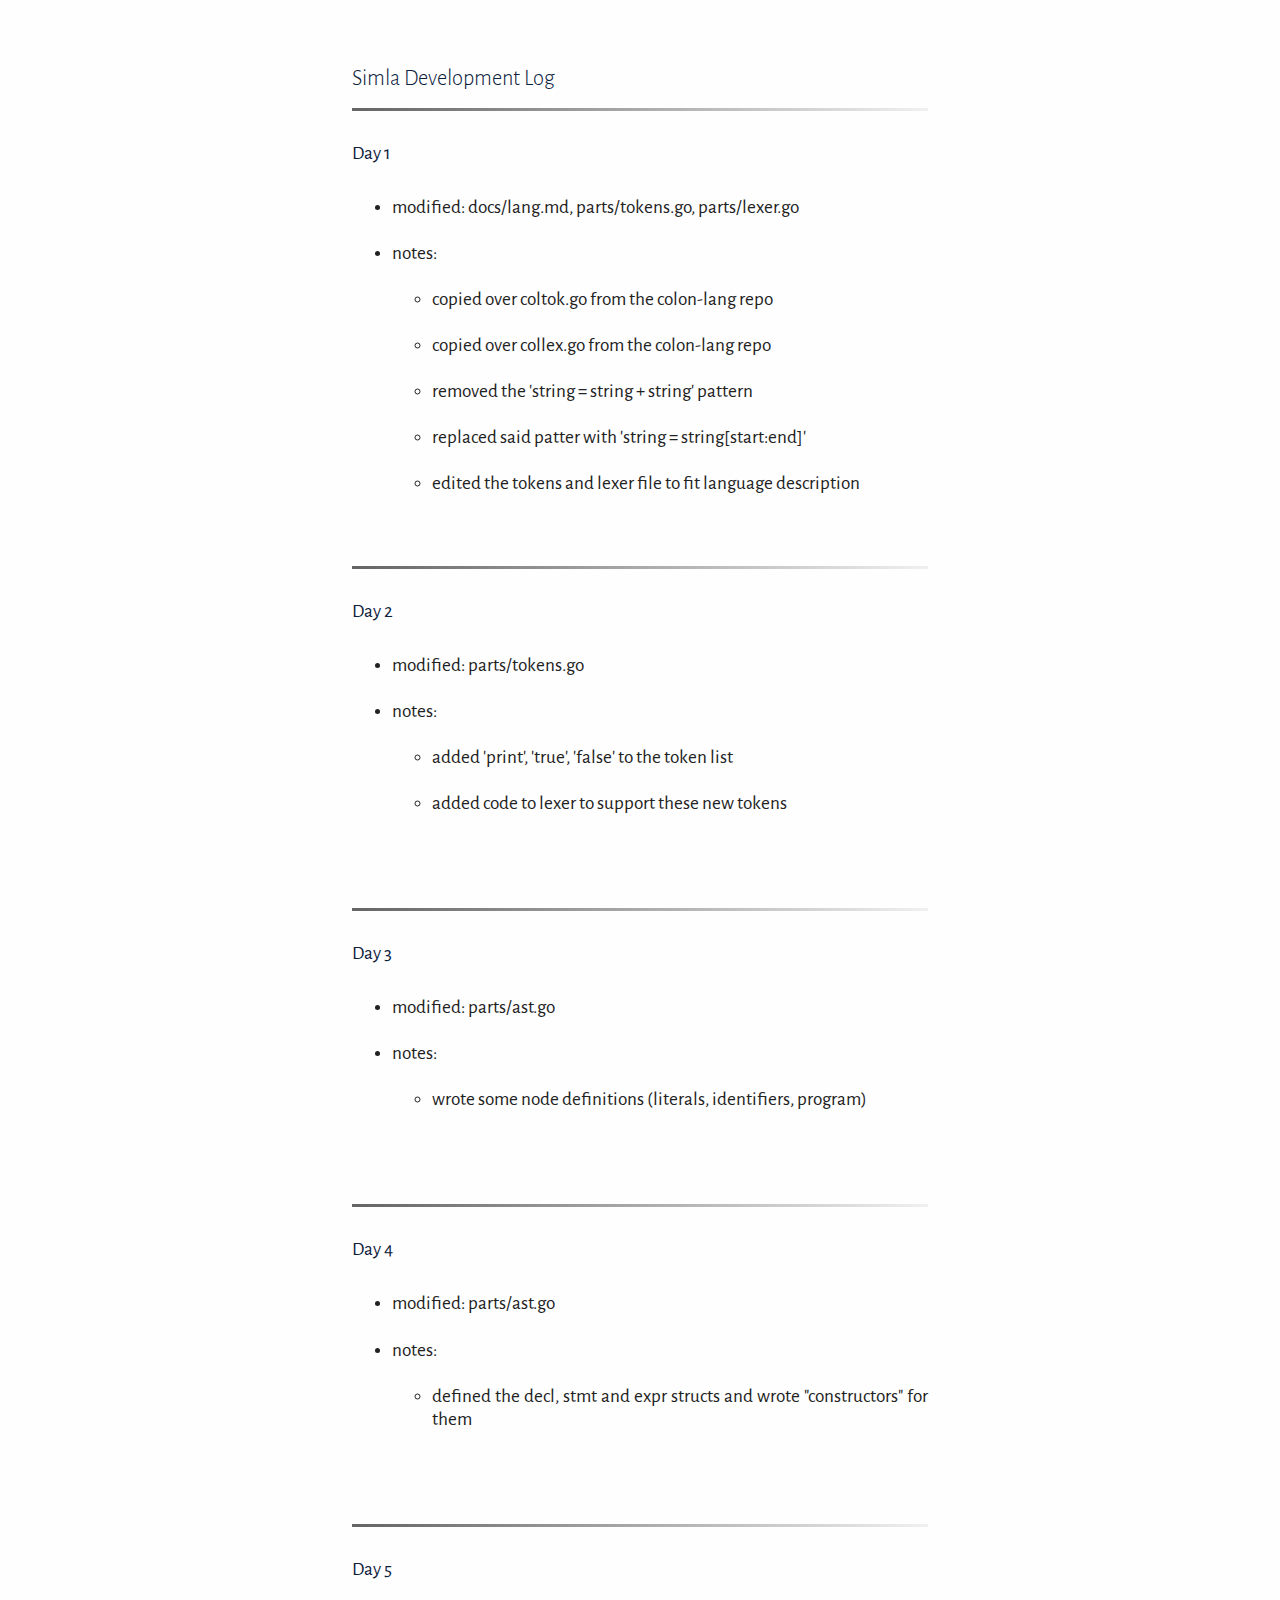
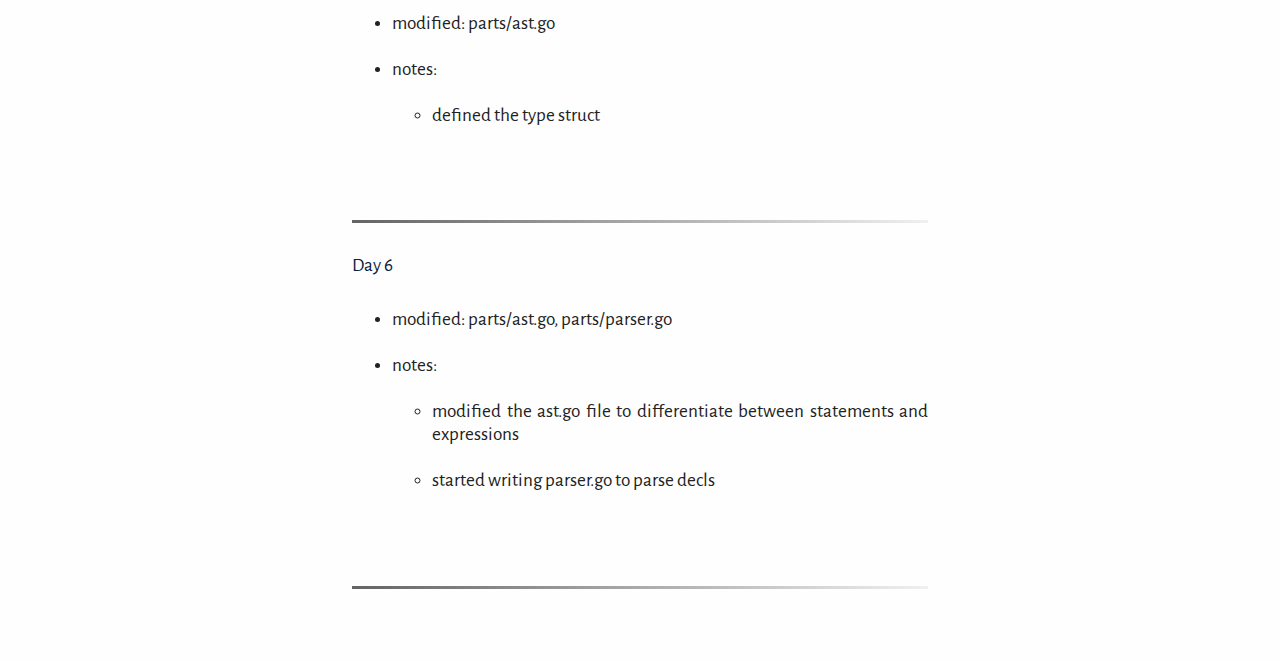
==== log.html @ 1ca2c20c "made the docs a webpage" ====
<!doctype HTML>
<html>
	<head>
      <title> Aelobdog's Personal Website </title>
      <meta charset="UTF-8">
      <meta name="viewport" content="width=device-width, initial-scale=1.0">
		<link rel="stylesheet" href="web/style.css">
	</head>
	<body>
		<div class="content"><h3> Simla Development Log</h3><hr><br><h4> Day 1</h4><ul><br><li> modified: docs/lang.md, parts/tokens.go, parts/lexer.go </li><br><li> notes:<br><ul><br>    <li> copied over coltok.go from the colon-lang repo </li><br>    <li> copied over collex.go from the colon-lang repo </li><br>    <li> removed the 'string = string + string' pattern </li><br>    <li> replaced said patter with 'string = string[start:end]' </li><br>    <li> edited the tokens and lexer file to fit language description </li><br></ul><br></li><br></ul> <hr><br><h4> Day 2</h4><ul><br><li> modified: parts/tokens.go </li><br><li> notes:<br><ul><br>    <li> added 'print', 'true', 'false' to the token list </li><br>    <li> added code to lexer to support these new tokens </li><br></ul><br></li><br></ul><br><hr><br><h4> Day 3 </li></h4><ul><br><li> modified: parts/ast.go </li><br><li> notes:<br><ul><br>    <li> wrote some node definitions (literals, identifiers, program) </li><br></ul><br></li><br></ul><br><hr><br><h4> Day 4 </li></h4><ul><br><li> modified: parts/ast.go </li><br><li> notes:<br><ul><br>    <li> defined the decl, stmt and expr structs and wrote "constructors" for them </li><br></ul><br></li><br></ul><br><hr><br><h4> Day 5 </li></h4><ul><br><li> modified: parts/ast.go </li><br><li> notes:<br><ul><br>    <li> defined the type struct </li><br></ul><br></li><br></ul><br><hr><br><h4> Day 6 </li></h4><ul><br><li> modified: parts/ast.go, parts/parser.go </li><br><li> notes:<br><ul><br>    <li> modified the ast.go file to differentiate between statements and expressions </li><br>	<li> started writing parser.go to parse decls </li><br></ul><br></li><br></ul><br><hr><br>
		</div>
	</body>
</html>
---- web/style.css ----
@import url('https://fonts.googleapis.com/css2?family=Alegreya+Sans:wght@300&display=swap');

* {
   margin: 0;
}

body {
   margin: 0;
   width: 100%;
   height: 100%;
   margin-bottom: 50px;
   background-color: #fefefe;
}

.content {
   width: 45%;
   margin-top: 50px;
   margin-left: auto;
   margin-right: auto;
   /* font-family: 'Ubuntu Mono', monospace; */
   font-family: 'Alegreya Sans', sans-serif;
   font-size: 1.2em;
   line-height: 1.2;
   text-align: justify;
   color: #222;
}

h1, h2, h3{
   padding: 15px;
   padding-left: 0;
   font-weight: 300;
   /* font-family: 'IBM Plex Mono', monospace; */
   font-family: 'Alegreya Sans', sans-serif;
   color: #0C213C;
}

h4, h5, h6 {
   padding: 8px;
   padding-left: 0;
   font-weight: normal;
   font-family: 'Alegreya Sans', sans-serif;
   color: #0C213C;
}

pre {
   color: #3E434D;
   display: inline-block;
   width: 100%;
   font-family: 'Ubuntu Mono', monospace;
   padding: 10px;
   background-color: #dedede;
   overflow-x: auto;
   white-space: pre-wrap;
   white-space: -moz-pre-wrap;
   white-space: -pre-wrap;
   text-align: left;
   white-space: -o-pre-wrap;
   word-wrap: break-word;
}

hr {
    border: 0;
    margin-top: 1px;
    height: 3px;
    background-image: linear-gradient(to right, rgba(100, 100, 100, 1), rgba(240, 240, 240, 1.0));
}

a {
    padding-top: 3px;
    padding-bottom: 3px;
    text-decoration: none;
    font-family: 'Alegreya Sans', sans-serif;
    color: #0049aa;
}

a:hover {
    background-color: #0049aa;
    color: #eee;
}

@media only screen and (max-width: 768px) {
   .content {
      width: 90%;
   }
}
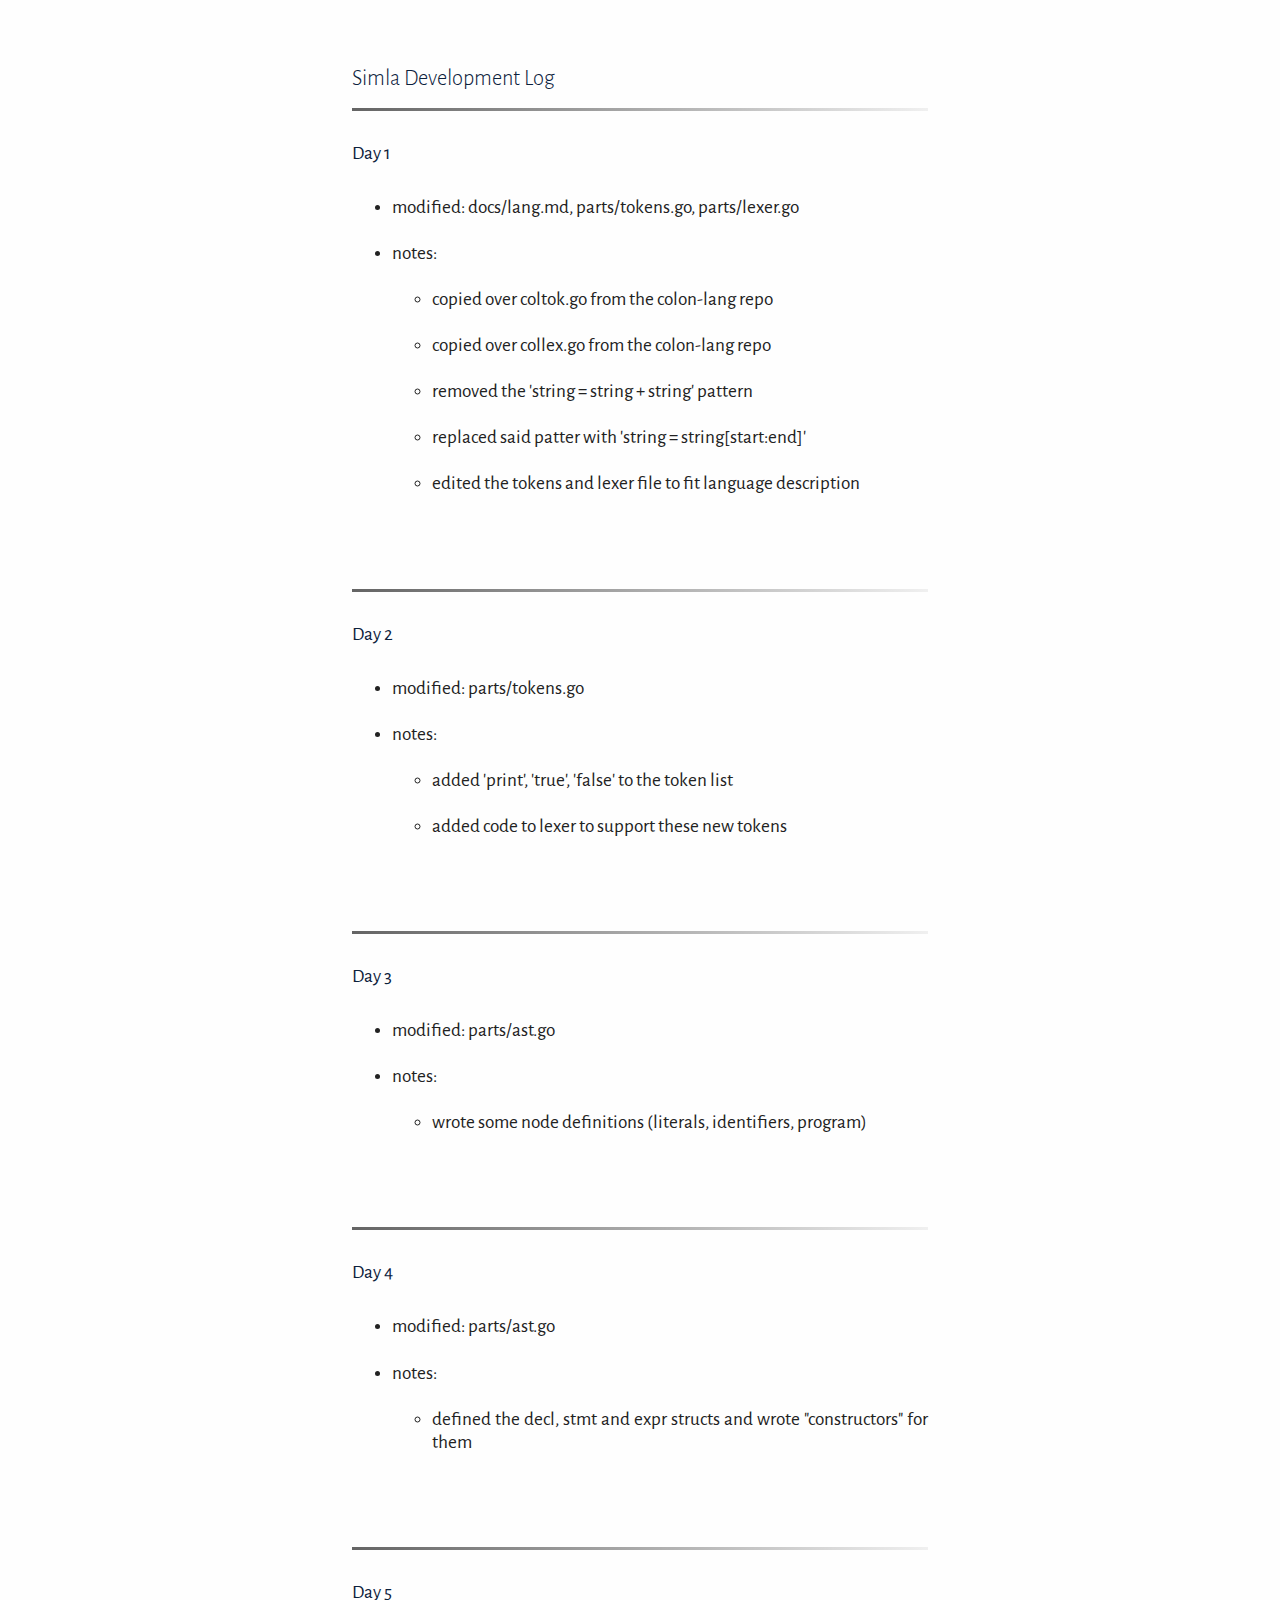
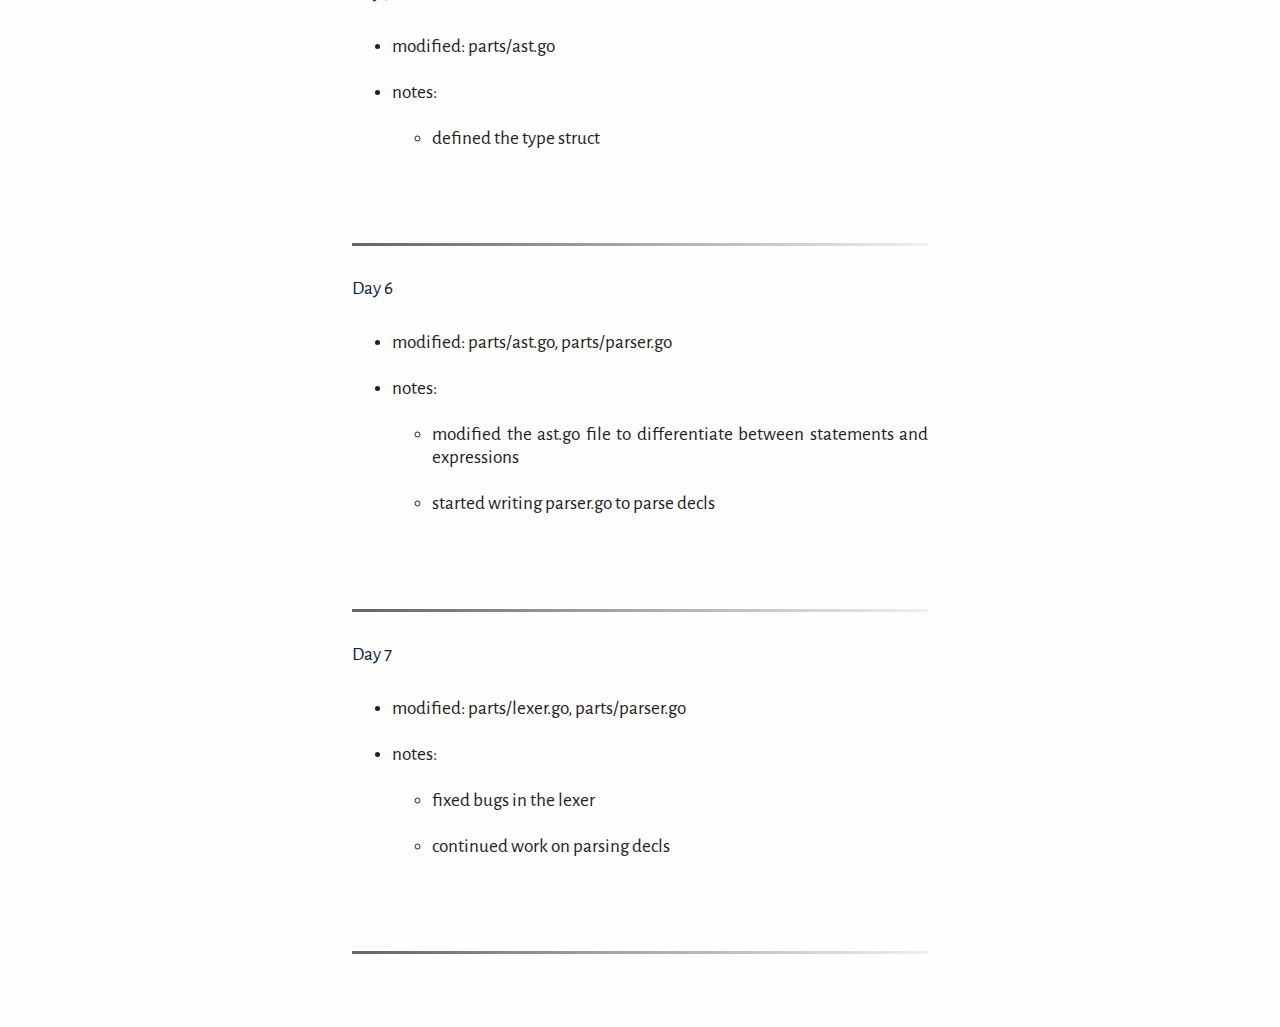
==== commit db7628f2: "bugs fixed in lexer, parsing decls started" ====
--- a/log.html
+++ b/log.html
@@ -7,7 +7,7 @@
 		<link rel="stylesheet" href="web/style.css">
 	</head>
 	<body>
-		<div class="content"><h3> Simla Development Log</h3><hr><br><h4> Day 1</h4><ul><br><li> modified: docs/lang.md, parts/tokens.go, parts/lexer.go </li><br><li> notes:<br><ul><br>    <li> copied over coltok.go from the colon-lang repo </li><br>    <li> copied over collex.go from the colon-lang repo </li><br>    <li> removed the 'string = string + string' pattern </li><br>    <li> replaced said patter with 'string = string[start:end]' </li><br>    <li> edited the tokens and lexer file to fit language description </li><br></ul><br></li><br></ul> <hr><br><h4> Day 2</h4><ul><br><li> modified: parts/tokens.go </li><br><li> notes:<br><ul><br>    <li> added 'print', 'true', 'false' to the token list </li><br>    <li> added code to lexer to support these new tokens </li><br></ul><br></li><br></ul><br><hr><br><h4> Day 3 </li></h4><ul><br><li> modified: parts/ast.go </li><br><li> notes:<br><ul><br>    <li> wrote some node definitions (literals, identifiers, program) </li><br></ul><br></li><br></ul><br><hr><br><h4> Day 4 </li></h4><ul><br><li> modified: parts/ast.go </li><br><li> notes:<br><ul><br>    <li> defined the decl, stmt and expr structs and wrote "constructors" for them </li><br></ul><br></li><br></ul><br><hr><br><h4> Day 5 </li></h4><ul><br><li> modified: parts/ast.go </li><br><li> notes:<br><ul><br>    <li> defined the type struct </li><br></ul><br></li><br></ul><br><hr><br><h4> Day 6 </li></h4><ul><br><li> modified: parts/ast.go, parts/parser.go </li><br><li> notes:<br><ul><br>    <li> modified the ast.go file to differentiate between statements and expressions </li><br>	<li> started writing parser.go to parse decls </li><br></ul><br></li><br></ul><br><hr><br>
+		<div class="content"><h3> Simla Development Log</h3><hr><br><h4> Day 1</h4><ul><br><li> modified: docs/lang.md, parts/tokens.go, parts/lexer.go </li><br><li> notes:<br><ul><br>    <li> copied over coltok.go from the colon-lang repo </li><br>    <li> copied over collex.go from the colon-lang repo </li><br>    <li> removed the 'string = string + string' pattern </li><br>    <li> replaced said patter with 'string = string[start:end]' </li><br>    <li> edited the tokens and lexer file to fit language description </li><br></ul><br></li><br></ul><br><hr><br><h4> Day 2</h4><ul><br><li> modified: parts/tokens.go </li><br><li> notes:<br><ul><br>    <li> added 'print', 'true', 'false' to the token list </li><br>    <li> added code to lexer to support these new tokens </li><br></ul><br></li><br></ul><br><hr><br><h4> Day 3 </li></h4><ul><br><li> modified: parts/ast.go </li><br><li> notes:<br><ul><br>    <li> wrote some node definitions (literals, identifiers, program) </li><br></ul><br></li><br></ul><br><hr><br><h4> Day 4 </li></h4><ul><br><li> modified: parts/ast.go </li><br><li> notes:<br><ul><br>    <li> defined the decl, stmt and expr structs and wrote "constructors" for them </li><br></ul><br></li><br></ul><br><hr><br><h4> Day 5 </li></h4><ul><br><li> modified: parts/ast.go </li><br><li> notes:<br><ul><br>    <li> defined the type struct </li><br></ul><br></li><br></ul><br><hr><br><h4> Day 6 </li></h4><ul><br><li> modified: parts/ast.go, parts/parser.go </li><br><li> notes:<br><ul><br>    <li> modified the ast.go file to differentiate between statements and expressions </li><br>	<li> started writing parser.go to parse decls </li><br></ul><br></li><br></ul><br><hr><br><h4> Day 7 </li></h4><ul><br><li> modified: parts/lexer.go, parts/parser.go </li><br><li> notes:<br><ul><br>    <li> fixed bugs in the lexer </li><br>	<li> continued work on parsing decls </li><br></ul><br></li><br></ul><br><hr><br>
 		</div>
 	</body>
 </html>
